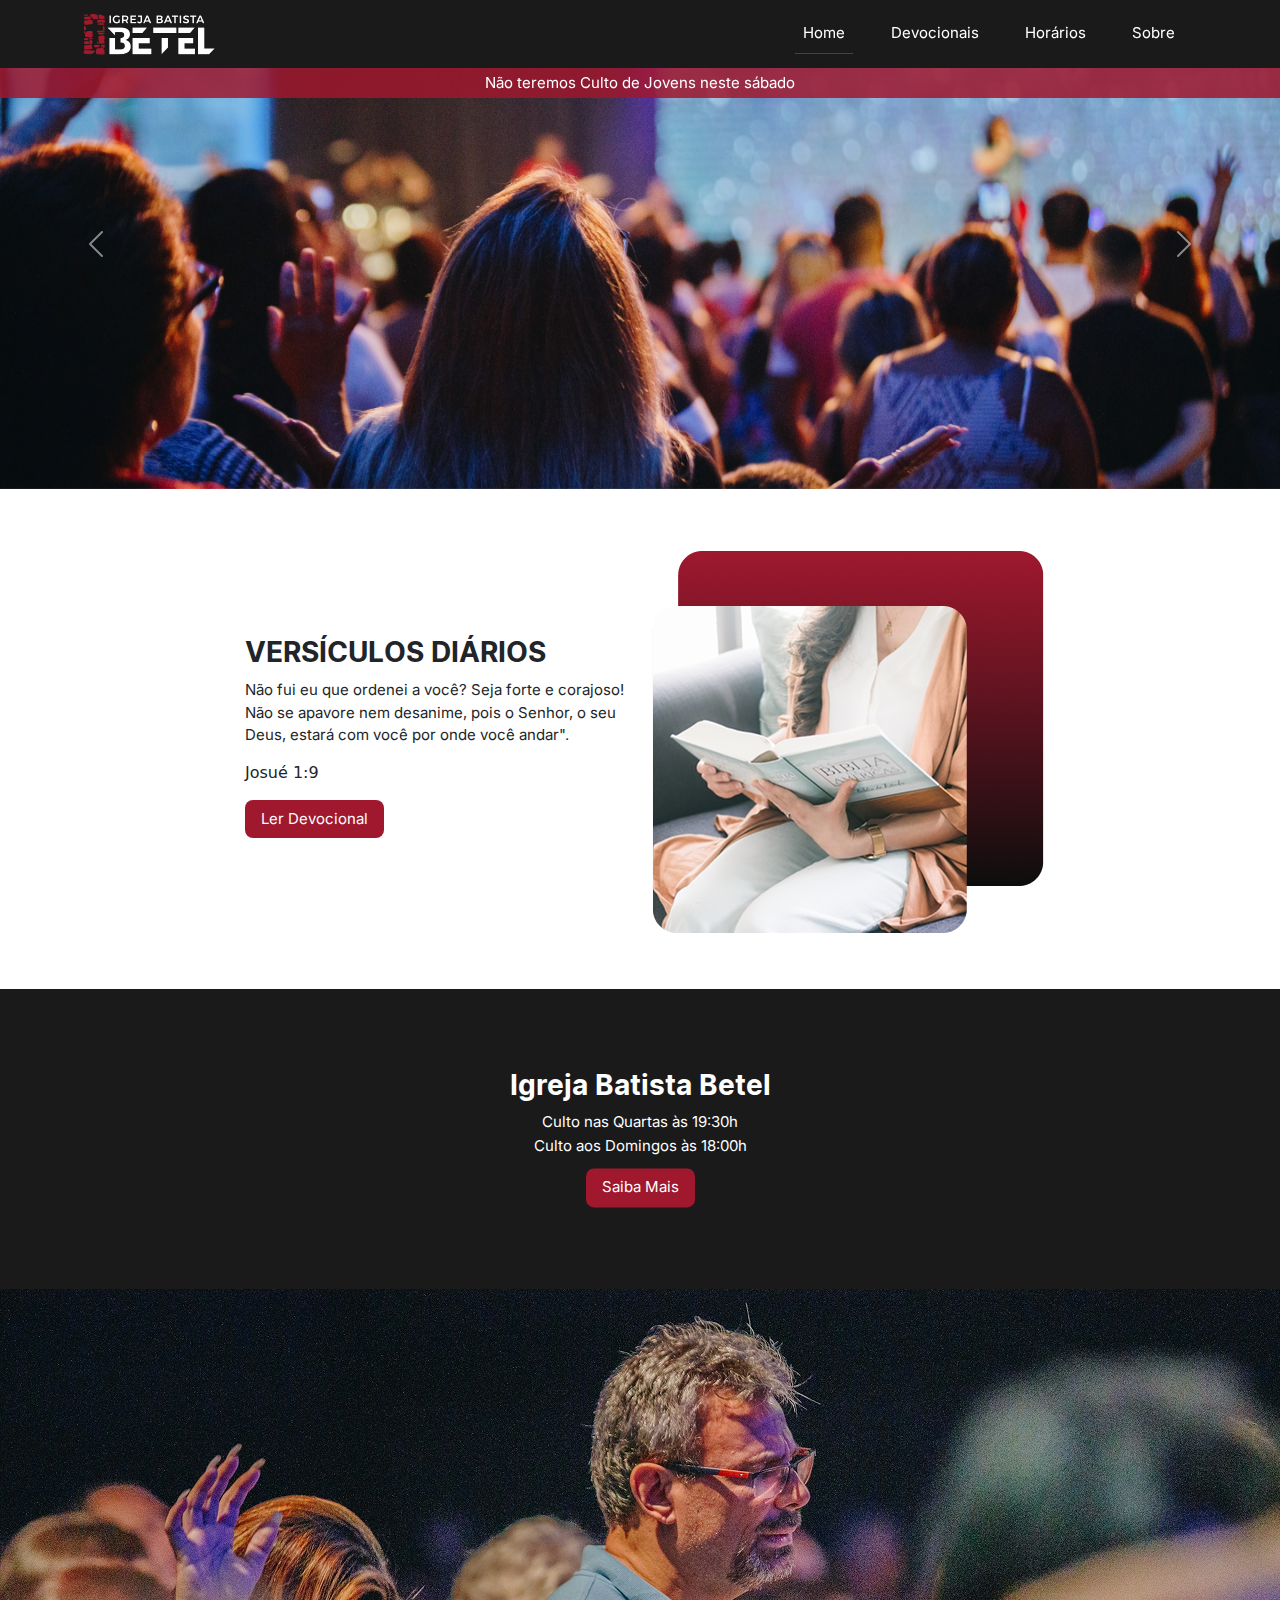
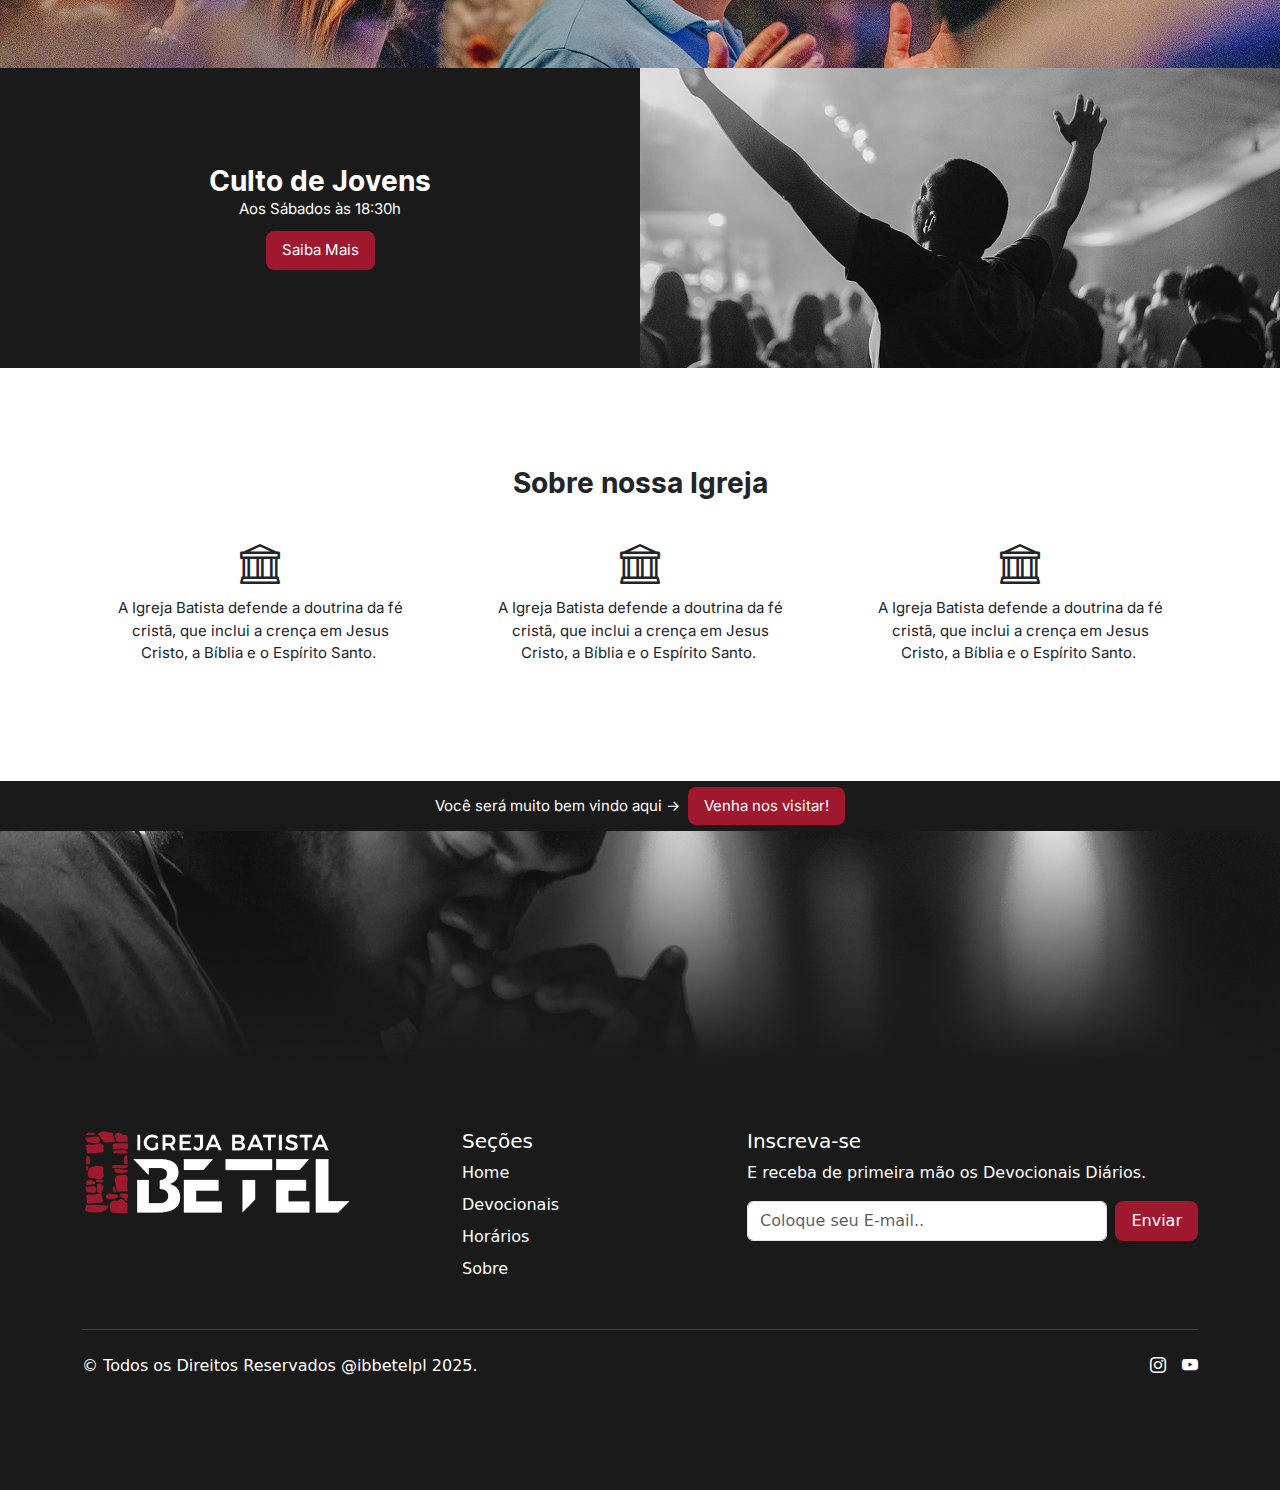
==== index.html @ 87336659 "primeiro commit" ====
<!DOCTYPE html>
<html lang="en">

<head>
  <meta charset="UTF-8">
  <meta name="viewport" content="width=device-width, initial-scale=1.0">
  <title>Igreja Batista Betel</title>

  <link rel="preconnect" href="https://fonts.googleapis.com">
  <link rel="preconnect" href="https://fonts.gstatic.com" crossorigin>
  <link href="https://fonts.googleapis.com/css2?family=Konkhmer+Sleokchher&family=Trocchi&display=swap"
    rel="stylesheet">
  <link rel="preconnect" href="https://fonts.googleapis.com">
  <link rel="stylesheet" href="https://cdn.jsdelivr.net/npm/bootstrap-icons@1.11.3/font/bootstrap-icons.min.css">
  <link rel="preconnect" href="https://fonts.gstatic.com" crossorigin>
  <link
    href="https://fonts.googleapis.com/css2?family=Inter:ital,opsz,wght@0,14..32,100..900;1,14..32,100..900&display=swap"
    rel="stylesheet">
  <link href="https://cdn.jsdelivr.net/npm/bootstrap@5.3.3/dist/css/bootstrap.min.css" rel="stylesheet"
    integrity="sha384-QWTKZyjpPEjISv5WaRU9OFeRpok6YctnYmDr5pNlyT2bRjXh0JMhjY6hW+ALEwIH" crossorigin="anonymous">
  <script src="https://cdn.jsdelivr.net/npm/bootstrap@5.3.3/dist/js/bootstrap.bundle.min.js"
    integrity="sha384-YvpcrYf0tY3lHB60NNkmXc5s9fDVZLESaAA55NDzOxhy9GkcIdslK1eN7N6jIeHz" crossorigin="anonymous"
    defer></script>
  <link rel="stylesheet" href="css/style.css">
</head>

<body>

  <nav class="navbar navbar-expand-lg bg-body-costum fixed-top">
    <div class="container">
      <a class="navbar-brand" href="index.html"><img src="images/logo.png" alt=""></a>
      <button class="navbar-toggler" type="button" data-bs-toggle="collapse" data-bs-target="#navbarSupportedContent"
        aria-controls="navbarSupportedContent" aria-expanded="false" aria-label="Toggle navigation">
        <span class="navbar-toggler-icon"></span>
      </button>
      <div class="collapse navbar-collapse" id="navbarSupportedContent">
        <ul class="navbar-nav ms-auto">

          <li class="nav-item">
            <a class="nav-link active" aria-current="page" href="index.html">Home</a>
          </li>

          <li class="nav-item">
            <a class="nav-link" href="#">Devocionais</a>
          </li>

          <li class="nav-item">
            <a class="nav-link" href="#">Horários</a>
          </li>

          <li class="nav-item">
            <a class="nav-link" href="#">Sobre</a>
          </li>

        </ul>

      </div>
    </div>
  </nav>

  <section class="noticeBox fixed-top text-white">
    <div class="container">
      <div class="row">
        <p class="paragrafo">Não teremos Culto de Jovens neste sábado</p>
      </div>
    </div>
  </section><!--noticeBox-->


  <div id="carouselExampleAutoplaying" class="carousel slide desktopSlide" data-bs-ride="carousel">
    <div class="carousel-inner">
      <div class="carousel-item active">
        <img src="images/Slide1.png" class="d-block w-100" alt="...">
      </div>
      <div class="carousel-item">
        <img src="images/Slide2.png" class="d-block w-100" alt="...">
      </div>
      <div class="carousel-item">
        <img src="images/Slide3.png" class="d-block w-100" alt="...">
      </div>
    </div>
    <button class="carousel-control-prev" type="button" data-bs-target="#carouselExampleAutoplaying"
      data-bs-slide="prev">
      <span class="carousel-control-prev-icon" aria-hidden="true"></span>
      <span class="visually-hidden">Previous</span>
    </button>
    <button class="carousel-control-next" type="button" data-bs-target="#carouselExampleAutoplaying"
      data-bs-slide="next">
      <span class="carousel-control-next-icon" aria-hidden="true"></span>
      <span class="visually-hidden">Next</span>
    </button>
  </div>

  <div id="carouselExampleSlidesOnly" class="carousel slide mobileSlide" data-bs-ride="carousel">
    <div class="carousel-inner">
      <div class="carousel-item active">
        <img src="images/mobile1.png" class="d-block w-100" alt="...">
      </div>
      <div class="carousel-item">
        <img src="images/mobile2.png" class="d-block w-100" alt="...">
      </div>
      <div class="carousel-item">
        <img src="images/mobile3.png" class="d-block w-100" alt="...">
      </div>
    </div>
  </div>


  <section class="versiculoDiario">
    <div class="container ">

      <div class="versoPosition">
        <div class="row">

          <div class="col-md-6 padding180">
            <h3 class="titulo">VERSÍCULOS DIÁRIOS</h3>
            <p class="paragrafo">Não fui eu que ordenei a você? Seja forte e corajoso! Não se
              apavore nem desanime, pois o Senhor, o seu Deus, estará com você
              por onde você andar".
            </p>
            <h6>Josué 1:9<h6>
                <button type="button" class="btn btn-primary paragrafo"><a href="devocional.html">Ler
                    Devocional</a></button>
          </div>

          <div class="col-md-6 left">
            <img src="images/versiculo.png" alt="">
          </div>
        </div>
      </div><!--VersoPosition-->
    </div>

  </section><!--VersiculoDiario-->

  <Section class="horarioCulto ">

    <div class="container fixCenter">
      <div class="row">

        <div class="col-md-12 text-center text-white domingo">
          <h3 class="titulo">Igreja Batista Betel</h3>
          <p class="paragrafo">Culto nas Quartas às 19:30h </p>
          <p class="paragrafo">Culto aos Domingos às 18:00h</p>
          <button type="button" class="btn btn-primary paragrafo"><a href="https://www.instagram.com/ibbetelpl/">Saiba
              Mais</a></button>
        </div>
      </div>
    </div>

  </Section><!--horarioCulto--->

  <Section class="image1"></Section><!--image1-->

  <Section class="horarioCultoJovens text-white">

    <div class="horario">
      <h3 class="titulo">Culto de Jovens</h3>
      <p class="paragrafo">Aos Sábados às 18:30h </p>
      <button type="button" class="btn btn-primary paragrafo"><a href="https://www.instagram.com/geracaobetel.pl/">Saiba
          Mais</a></button>
    </div><!--horario-->

    <div class="image2"></div>

  </Section><!--horarioCultoJoves-->


  <Section class="about text-center">
    <div class="container">

      <div class="row">

        <h3 class="titulo">Sobre nossa Igreja</h3>

        <div class="col-md-4">
          <h1><i class="bi bi-bank"></i></h1>
          <p class="paragrafo">A Igreja Batista defende a
            doutrina da fé cristã, que inclui a crença em Jesus
            Cristo, a Bíblia e o Espírito Santo. </p>
        </div>

        <div class="col-md-4">
          <h1><i class="bi bi-bank"></i></h1>
          <p class="paragrafo">A Igreja Batista defende a
            doutrina da fé cristã, que inclui a crença em Jesus
            Cristo, a Bíblia e o Espírito Santo. </p>
        </div>

        <div class="col-md-4">
          <h1><i class="bi bi-bank"></i></h1>
          <p class="paragrafo">A Igreja Batista defende a
            doutrina da fé cristã, que inclui a crença em Jesus
            Cristo, a Bíblia e o Espírito Santo. </p>
        </div>
      </div>
    </div>
  </Section>

  <section class="visitBox text-white">
    <div class="visitFlex">
      <span class="paragrafo">Você será muito bem vindo aqui -></span>
      <button type="button" class="btn btn-primary paragrafo"><a
          href="https://www.google.com.br/maps/place/Igreja+Batista+Betel+de+Pedro+Leopoldo/@-19.6263282,-44.0374844,3a,75y,69.58h,93.02t/data=!3m7!1e1!3m5!1s6uIgbS_AbezkkRyCHmr8Yw!2e0!6shttps:%2F%2Fstreetviewpixels-pa.googleapis.com%2Fv1%2Fthumbnail%3Fcb_client%3Dmaps_sv.tactile%26w%3D900%26h%3D600%26pitch%3D-3.02195248613306%26panoid%3D6uIgbS_AbezkkRyCHmr8Yw%26yaw%3D69.58123196030469!7i16384!8i8192!4m15!1m8!3m7!1s0xa6619824058893:0xc2c8dfe5c38522da!2sR.+Comendador+Antônio+Alves,+1403+-+Centro,+Pedro+Leopoldo+-+MG,+33250-033!3b1!8m2!3d-19.6262845!4d-44.0374434!16s%2Fg%2F11c2d6yrgg!3m5!1s0xa661c24ed56f77:0xa4c93ab1018aed61!8m2!3d-19.6262784!4d-44.037448!16s%2Fg%2F11j9cv4b9n?entry=ttu&g_ep=EgoyMDI1MDIxOS4xIKXMDSoASAFQAw%3D%3D">Venha
          nos visitar!</a></button>
    </div>

  </section><!--sessão Sobre-->

  <section class="image3"></section>

  <footer class="py-5">
    <div class="container text-white">
      <div class="row">


        <div class="col-md-4">
          <a href="index.html"><img src="images/logo2.png" alt=""></a>
        </div>

        <div class="col-6 col-md-2 mb-3">
          <h5>Seções</h5>
          <ul class="nav flex-column">
            <li class="nav-item mb-2"><a href="index.html" class="nav-link p-0">Home</a></li>
            <li class="nav-item mb-2"><a href="#" class="nav-link p-0 ">Devocionais</a></li>
            <li class="nav-item mb-2"><a href="#" class="nav-link p-0 ">Horários</a></li>
            <li class="nav-item mb-2"><a href="#" class="nav-link p-0 ">Sobre</a></li>
          </ul>
        </div>

        <div class="col-md-5 offset-md-1 mb-3">
          <form>
            <h5>Inscreva-se</h5>
            <p>E receba de primeira mão os Devocionais Diários.</p>
            <div class="d-flex flex-column flex-sm-row w-100 gap-2">
              <label for="newsletter1" class="visually-hidden">Email address</label>
              <input id="newsletter1" type="text" class="form-control" placeholder="Coloque seu E-mail..">
              <button class="btn btn-primary" type="button">Enviar</button>
            </div>
          </form>
        </div>
      </div>

      <div class="d-flex flex-column flex-sm-row justify-content-between py-4 my-4 border-top">
        <p>&copy; Todos os Direitos Reservados @ibbetelpl 2025.</p>
        <ul class="list-unstyled d-flex">

          <li class="ms-3"><a class="link-body-emphasis" href="https://www.instagram.com/ibbetelpl/"><i
                class="bi bi-instagram text-white"></i></a></li>
          <li class="ms-3"><a class="link-body-emphasis" href="#"><i class="bi bi-youtube text-white"></i></a></li>
        </ul>
      </div>
  </footer>
  </div>


</html>


</body>

</html>
---- css/style.css ----
* {
    padding: 0;
    margin: 0;
    box-sizing: border-box;
}

html,
body {
    height: 100%;
    background-color: var(--cor-white);

}

:root {
    --cor-principal: #9F182E;
    --cor-secundaria: #1a1a1a;
    --cor-white: #ffff;
}


/* ----> Sessão Alinhamentos*/
.fixCenter {
    position: absolute;
    top: 50%;
    left: 50%;
    transform: translate(-50%, -50%);
}

/* ----> fimm ALinhamentos*/

/* ----> Sessão Textos*/
.titulo {
    font-family: Konkhmer Sleokchher;
}

.paragrafo {
    font-family: Inter;
    font-size: 15px;
}

/* ----> Fimm Textos */


/* ----> Sessão botões*/
.btn {
    background-color: var(--cor-principal);
    border: 0;
    padding: 8px 16px;
    border-radius: 8px;
}


.btn:hover {
    background-color: #58121e;
}

.btn a {
    color: white;
    text-decoration: none;
}

/* ----> fimm botões*/


/* ----> Sessão Navbar*/
.bg-body-costum {
    background-color: var(--cor-secundaria) !important;
}

nav .nav-item a {
    color: white !important;
    font-family: Inter;
    font-size: 15px;
}

nav .nav-link {
    margin: 0 15px;
}

nav .navbar-brand img,
footer img {
    mix-blend-mode: lighten;
}

nav .nav-link.active,
nav .nav-link:hover {
    border-bottom: 1px solid #9F182E;
}

nav .navbar-toggler {
    color: var(--cor-principal) !important;
    border: 2px solid #ffff;
}

nav .navbar-toggler-icon {
    background-image: url('../images/hamburger.svg');
}

/* ----> Fimm Navbar*/


/* ----> Barra de noticias*/
.noticeBox {
    background-color: rgba(159, 24, 46, 0.85);
    width: 100%;
    height: 30px;
    text-align: center;
    margin-top: 68px;
}

.noticeBox p {
    line-height: 30px;
}

/* ----> fimm Barra de noticias*/


/* ----> Sessão Versiculo Diario*/
section.versiculoDiario {
    width: 100%;
    height: 500px;
    position: relative;
    background-color: var(--cor-white);
}

.carousel.slide.mobileSlide {
    display: none;
}

.versoPosition {
    padding: 62px 0px;
}

.padding180 {
    margin: auto;
    padding-left: 175px;
}

.padding180 p {
    max-width: 400px;
}

.versiculoDiario button {
    margin-top: 10px;
}

/* ----> fimm VersiculoDiario*/

.estudoVersiculo {
    width: 100%;
    height: auto;
    margin-top: 130px;
}

.estudoVersiculo p {
    font-size: 18px;
}

.estudoVersiculo h5 {
    text-align: center;
    font-size: 15px;
}

.agrup {
    padding-top: 100px;
    margin: auto;
    text-align: initial;
    max-width: 400px;
    line-height: 230%;
}

.agrup h6 {
    font-size: 20px;
    font-weight: bold;
    border-bottom: 2px solid #9F182E;
    width: fit-content;
    margin-bottom: 20px;
}


.agrup2 {
    margin: 50px 0px;
}


/* ----> Sessão Culto*/
.horarioCulto {
    background-color: var(--cor-secundaria);
    width: 100%;
    height: 300px;
    position: relative;
}

.domingo p:nth-child(3) {
    margin-top: -15px;
}

.horarioCulto button,
.horario button {
    margin-top: -5px;
}

.image1 {
    background-image: url('../images/banner1.png');
    background-size: cover;
    height: 379px;
    background-repeat: no-repeat;
}

/* ----> Fimm Culto*/


/* ----> Sessão CultoDeJovens*/
.horarioCultoJovens {
    background-color: var(--cor-secundaria);
    width: 100%;
    height: 300px;
    display: flex;
}

.horario {
    margin: auto;
    text-align: center;
    width: 50%;
}

.horario p {
    margin-top: -10px;
}

.image2 {
    width: 50%;
    background-image: url('../images/banner2.png');
    background-position: center;
    background-size: cover;
    height: 300px;
    background-repeat: no-repeat;
}

/* ----> Fimm CultoDeJovens*/


/* ----> Sessão Sobre*/
.about {
    background-color: var(--cor-white);
    padding: 100px 40px;
    width: 100%;
}

.about h3 {
    margin-bottom: 40px;
}

.about .col-md-4 {
    padding: 0 40px;
}


/* ----> Fimm Sessão Sobre*/
.visitBox {
    display: flex;
    justify-content: center;
    width: 100%;
    height: 50px;
    background-color: var(--cor-secundaria);
}

.visitFlex {
    justify-content: center;
    display: flex;
    align-items: center;
    gap: 8px;
    /* Ajuste o espaçamento entre o texto e o botão */
}

.buttonMy {
    background-color: var(--cor-principal);
    color: white;
    padding: 1px 10px;
    border: 0;
    border-radius: 4px;
}

section.image3 {
    background-image: url('../images/banner3.png');
    background-size: cover;
    height: 250px;
    background-repeat: no-repeat;
    background-position: center;
}

footer {
    background-color: #1a1a1a !important;
}

footer a {
    color: white !important;
}

footer button {
    margin-top: 0;
}

footer .border-top {
    border-top: 1px solid #9F182E !important;
}

footer img {
    width: 100%;
    max-width: 270px;
}



@media screen and (max-width: 1000px) {
    .carousel.slide.mobileSlide {
        display: block;
    }

    .carousel.slide.desktopSlide {
        display: none;
    }

    .padding180 {
        padding-left: 0px;
    }

    .versiculoDiario {
        margin-bottom: 250px;
    }

    .versiculoDiario .col-md-6 {
        width: 100%;
        padding-bottom: 40px;
        text-align: center;
        display: inline-block;
    }

    .versiculoDiario .paragrafo {
        display: inline-block;
    }

    .image1,
    .image3 {
        background-position: top;
    }

}

@media screen and (max-width: 991px) {
    nav .navbar-nav {
        padding-top: 40px;
    }
}

@media screen and (max-width: 767px) {

    .noticeBox p {
        font-size: 14px;
    }

    .about .col-md-4 {
        padding: 10px 100px;
    }

    .about i {
        font-size: 50px;
    }

    footer img {
        width: 100%;
        max-width: 220px;
        margin-bottom: 2rem;
    }

}
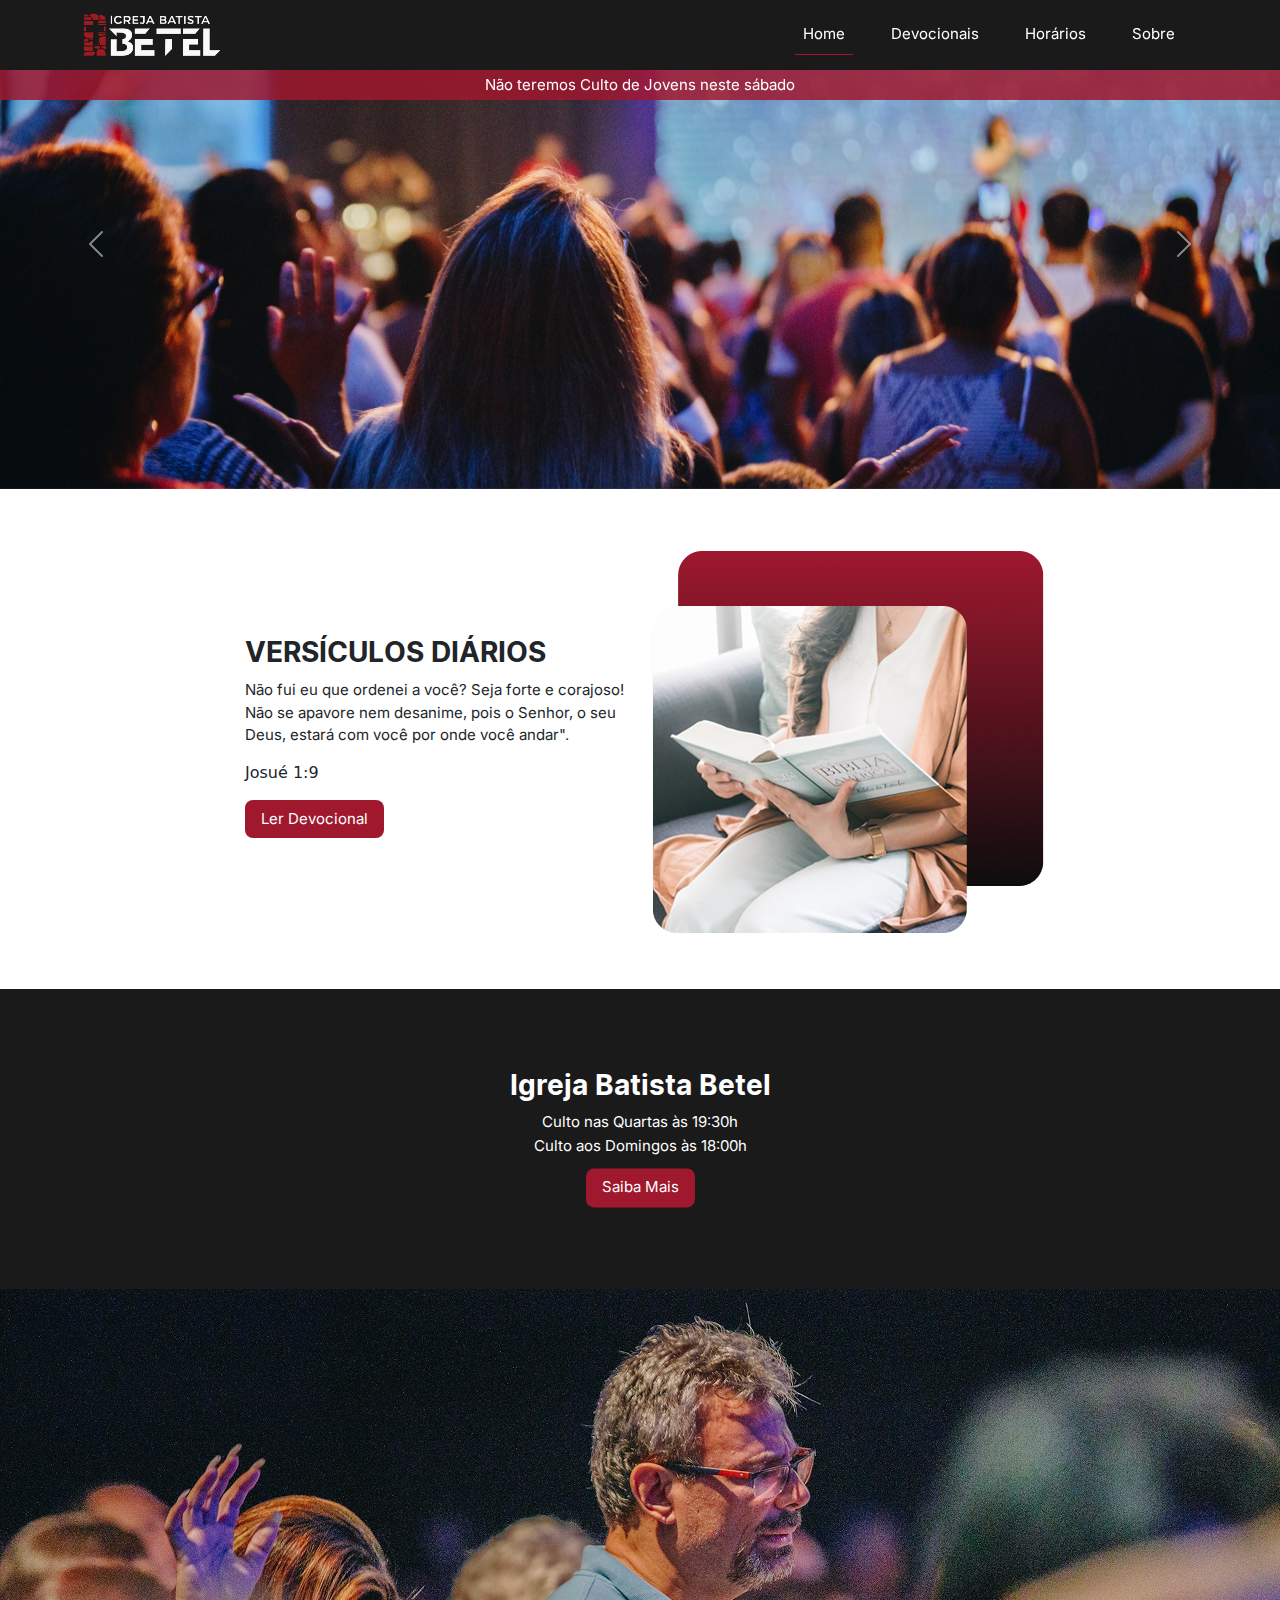
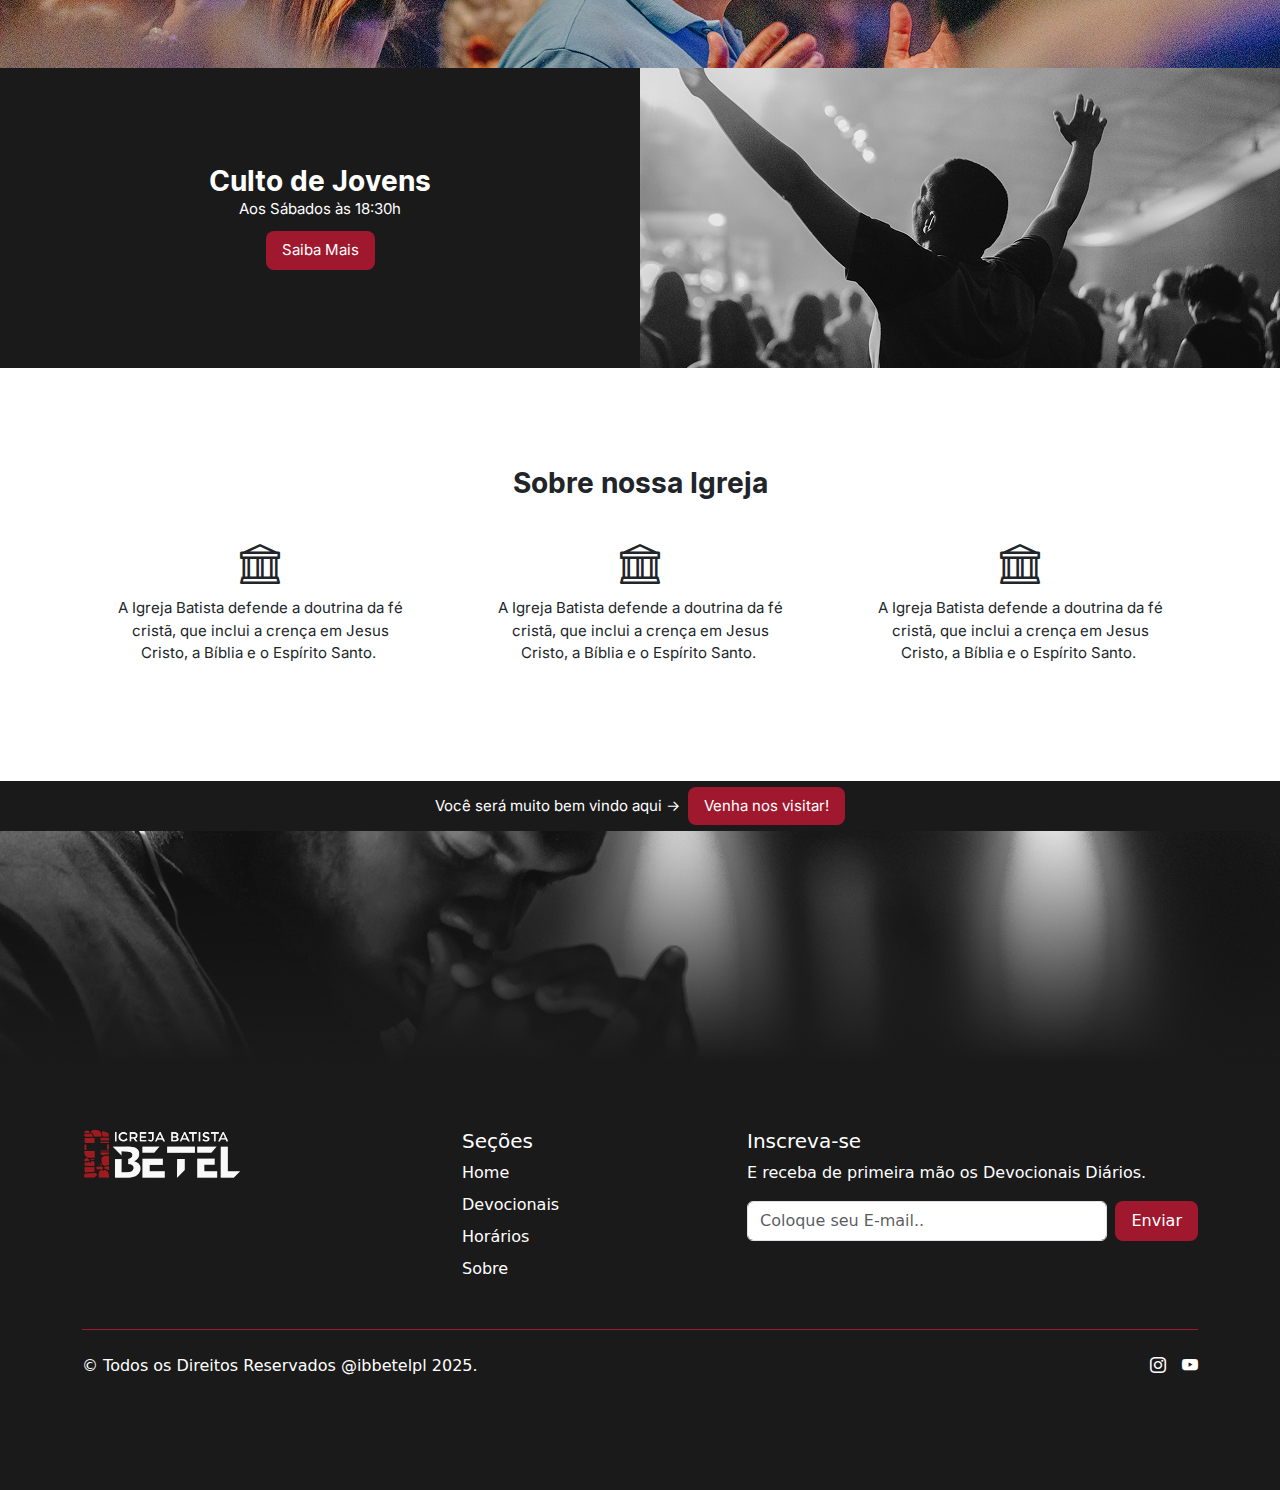
==== commit 755c867b: "Espaçamentos e tipografias" ====
--- a/index.html
+++ b/index.html
@@ -105,6 +105,20 @@
     </div>
   </div>
 
+  <div id="carouselExampleSlidesOnly" class="carousel slide mobileSlide2" data-bs-ride="carousel">
+    <div class="carousel-inner">
+      <div class="carousel-item active">
+        <img src="images/mobile2-1.png" class="d-block w-100" alt="...">
+      </div>
+      <div class="carousel-item">
+        <img src="images/mobile2-2.png" class="d-block w-100" alt="...">
+      </div>
+      <div class="carousel-item">
+        <img src="images/mobile2-3.png" class="d-block w-100" alt="...">
+      </div>
+    </div>
+  </div>
+
 
   <section class="versiculoDiario">
     <div class="container ">
@@ -214,7 +228,7 @@
 
 
         <div class="col-md-4">
-          <a href="index.html"><img src="images/logo2.png" alt=""></a>
+          <a href="index.html"><img src="images/logo.png" alt=""></a>
         </div>
 
         <div class="col-6 col-md-2 mb-3">
--- a/css/style.css
+++ b/css/style.css
@@ -77,8 +77,9 @@
     margin: 0 15px;
 }
 
-nav .navbar-brand img,
-footer img {
+nav .navbar-brand img {
+    width: 140px;
+    height: 100%;
     mix-blend-mode: lighten;
 }
 
@@ -105,7 +106,7 @@
     width: 100%;
     height: 30px;
     text-align: center;
-    margin-top: 68px;
+    margin-top: 70px;
 }
 
 .noticeBox p {
@@ -127,6 +128,10 @@
     display: none;
 }
 
+.carousel.slide.mobileSlide2{
+    display: none;
+}
+
 .versoPosition {
     padding: 62px 0px;
 }
@@ -148,8 +153,9 @@
 
 .estudoVersiculo {
     width: 100%;
+    padding: 0 5%;
     height: auto;
-    margin-top: 130px;
+    margin-top: 100px;
 }
 
 .estudoVersiculo p {
@@ -161,8 +167,22 @@
     font-size: 15px;
 }
 
+.organizer{
+    background-color: var(--cor-secundaria);
+    width: 100%;
+    padding: 10px 2%;
+    margin-top: 70px;
+    text-align: center;
+    border-top: 1px solid #9F182E;
+}
+
+.organizer .titulo{
+    margin-top: 6px;
+    color: var(--cor-white);
+    font-size: 15px;
+}
+
 .agrup {
-    padding-top: 100px;
     margin: auto;
     text-align: initial;
     max-width: 400px;
@@ -222,6 +242,7 @@
     margin: auto;
     text-align: center;
     width: 50%;
+    padding: 3%;
 }
 
 .horario p {
@@ -305,11 +326,10 @@
     border-top: 1px solid #9F182E !important;
 }
 
-footer img {
-    width: 100%;
-    max-width: 270px;
-}
-
+footer .col-md-4 img {
+    width: 160px;
+    mix-blend-mode: lighten;
+}
 
 
 @media screen and (max-width: 1000px) {
@@ -321,9 +341,15 @@
         display: none;
     }
 
+    .carousel.slide.mobileSlide2{
+        display: none;
+    }
+
     .padding180 {
         padding-left: 0px;
     }
+
+    
 
     .versiculoDiario {
         margin-bottom: 250px;
@@ -340,6 +366,10 @@
         display: inline-block;
     }
 
+    .about {
+        padding: 40px 0;
+    }
+
     .image1,
     .image3 {
         background-position: top;
@@ -355,16 +385,56 @@
 
 @media screen and (max-width: 767px) {
 
+    nav .navbar-brand img {
+        width: 100px;
+    }
+
+    .organizer{
+        margin-top: 60px;
+    }
+    
+    .organizer .titulo{
+        font-size: 14px;
+    }
+
+    .carousel.slide.mobileSlide{
+        display: none;
+    }
+
+    .carousel.slide.mobileSlide2{
+        display: block;
+    }
+
+    .noticeBox{
+        margin-top: 60px;
+    }
+
     .noticeBox p {
         font-size: 14px;
     }
 
+    .versiculoDiario img{
+        width: 80%;
+    }
+
+    .versiculoDiario .padding180{
+        max-width: 300px;
+    }
+
     .about .col-md-4 {
         padding: 10px 100px;
     }
 
     .about i {
-        font-size: 50px;
+        font-size: 65px;
+    }
+
+    .visitBox{
+        padding: 0 2%;
+    }
+
+    .visitBox .visitFlex span, .visitBox .visitFlex button{
+        font-size: 13px;
     }
 
     footer img {
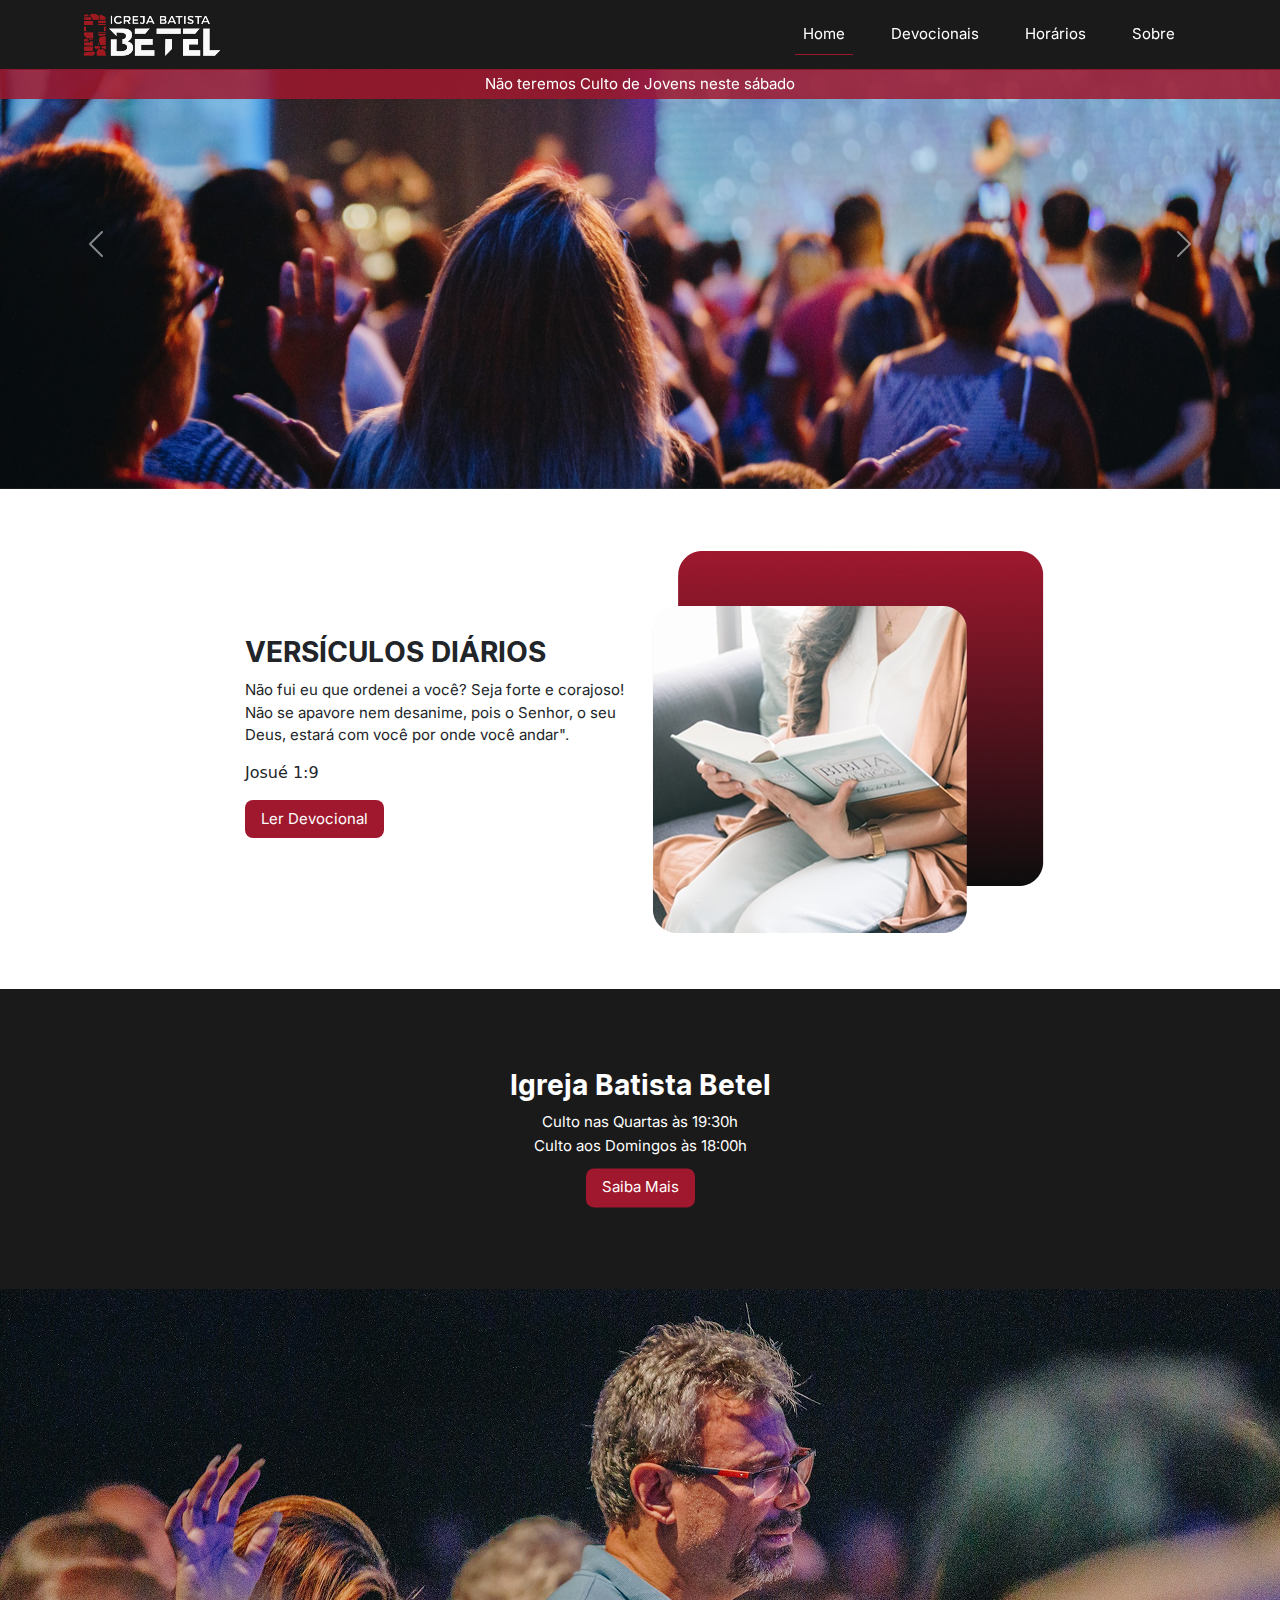
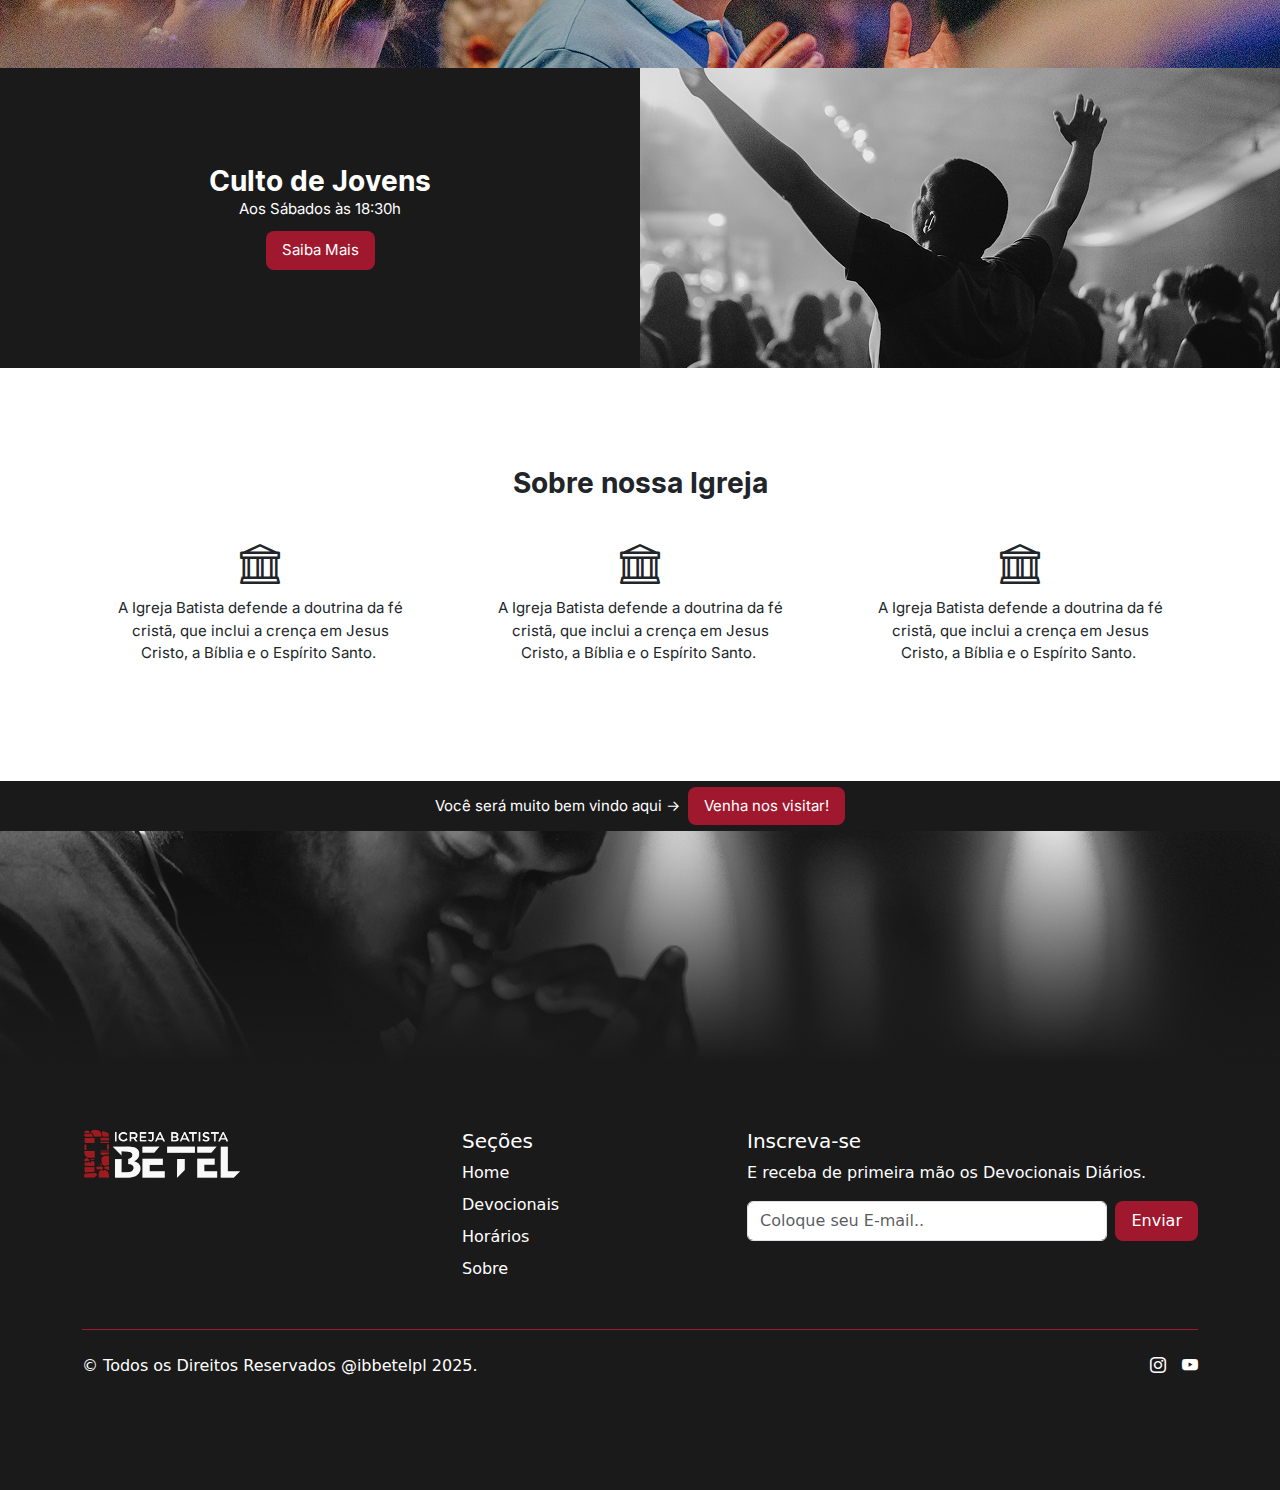
==== commit 84ef3f1d: "Coloção de links na pagina e pagina de todos os devocionais" ====
--- a/index.html
+++ b/index.html
@@ -41,15 +41,15 @@
           </li>
 
           <li class="nav-item">
-            <a class="nav-link" href="#">Devocionais</a>
-          </li>
-
-          <li class="nav-item">
-            <a class="nav-link" href="#">Horários</a>
-          </li>
-
-          <li class="nav-item">
-            <a class="nav-link" href="#">Sobre</a>
+            <a class="nav-link" href="allDevocionais.html">Devocionais</a>
+          </li>
+
+          <li class="nav-item">
+            <a class="nav-link" href="#horarios">Horários</a>
+          </li>
+
+          <li class="nav-item">
+            <a class="nav-link" href="#sobre">Sobre</a>
           </li>
 
         </ul>
@@ -146,7 +146,7 @@
 
   </section><!--VersiculoDiario-->
 
-  <Section class="horarioCulto ">
+  <Section id="horarios" class="horarioCulto ">
 
     <div class="container fixCenter">
       <div class="row">
@@ -179,7 +179,7 @@
   </Section><!--horarioCultoJoves-->
 
 
-  <Section class="about text-center">
+  <Section id="sobre" class="about text-center">
     <div class="container">
 
       <div class="row">
@@ -235,9 +235,9 @@
           <h5>Seções</h5>
           <ul class="nav flex-column">
             <li class="nav-item mb-2"><a href="index.html" class="nav-link p-0">Home</a></li>
-            <li class="nav-item mb-2"><a href="#" class="nav-link p-0 ">Devocionais</a></li>
-            <li class="nav-item mb-2"><a href="#" class="nav-link p-0 ">Horários</a></li>
-            <li class="nav-item mb-2"><a href="#" class="nav-link p-0 ">Sobre</a></li>
+            <li class="nav-item mb-2"><a href="allDevocionais.html" class="nav-link p-0 ">Devocionais</a></li>
+            <li class="nav-item mb-2"><a href="#horarios" class="nav-link p-0 ">Horários</a></li>
+            <li class="nav-item mb-2"><a href="#sobre" class="nav-link p-0 ">Sobre</a></li>
           </ul>
         </div>
 
--- a/css/style.css
+++ b/css/style.css
@@ -106,7 +106,7 @@
     width: 100%;
     height: 30px;
     text-align: center;
-    margin-top: 70px;
+    margin-top: 69px;
 }
 
 .noticeBox p {
@@ -331,6 +331,13 @@
     mix-blend-mode: lighten;
 }
 
+.embreve{
+    min-height: 900px;
+    padding: 100px;
+    text-align: center;
+    
+}
+
 
 @media screen and (max-width: 1000px) {
     .carousel.slide.mobileSlide {
@@ -390,7 +397,7 @@
     }
 
     .organizer{
-        margin-top: 60px;
+        margin-top: 58px;
     }
     
     .organizer .titulo{
@@ -406,7 +413,7 @@
     }
 
     .noticeBox{
-        margin-top: 60px;
+        margin-top: 58px;
     }
 
     .noticeBox p {
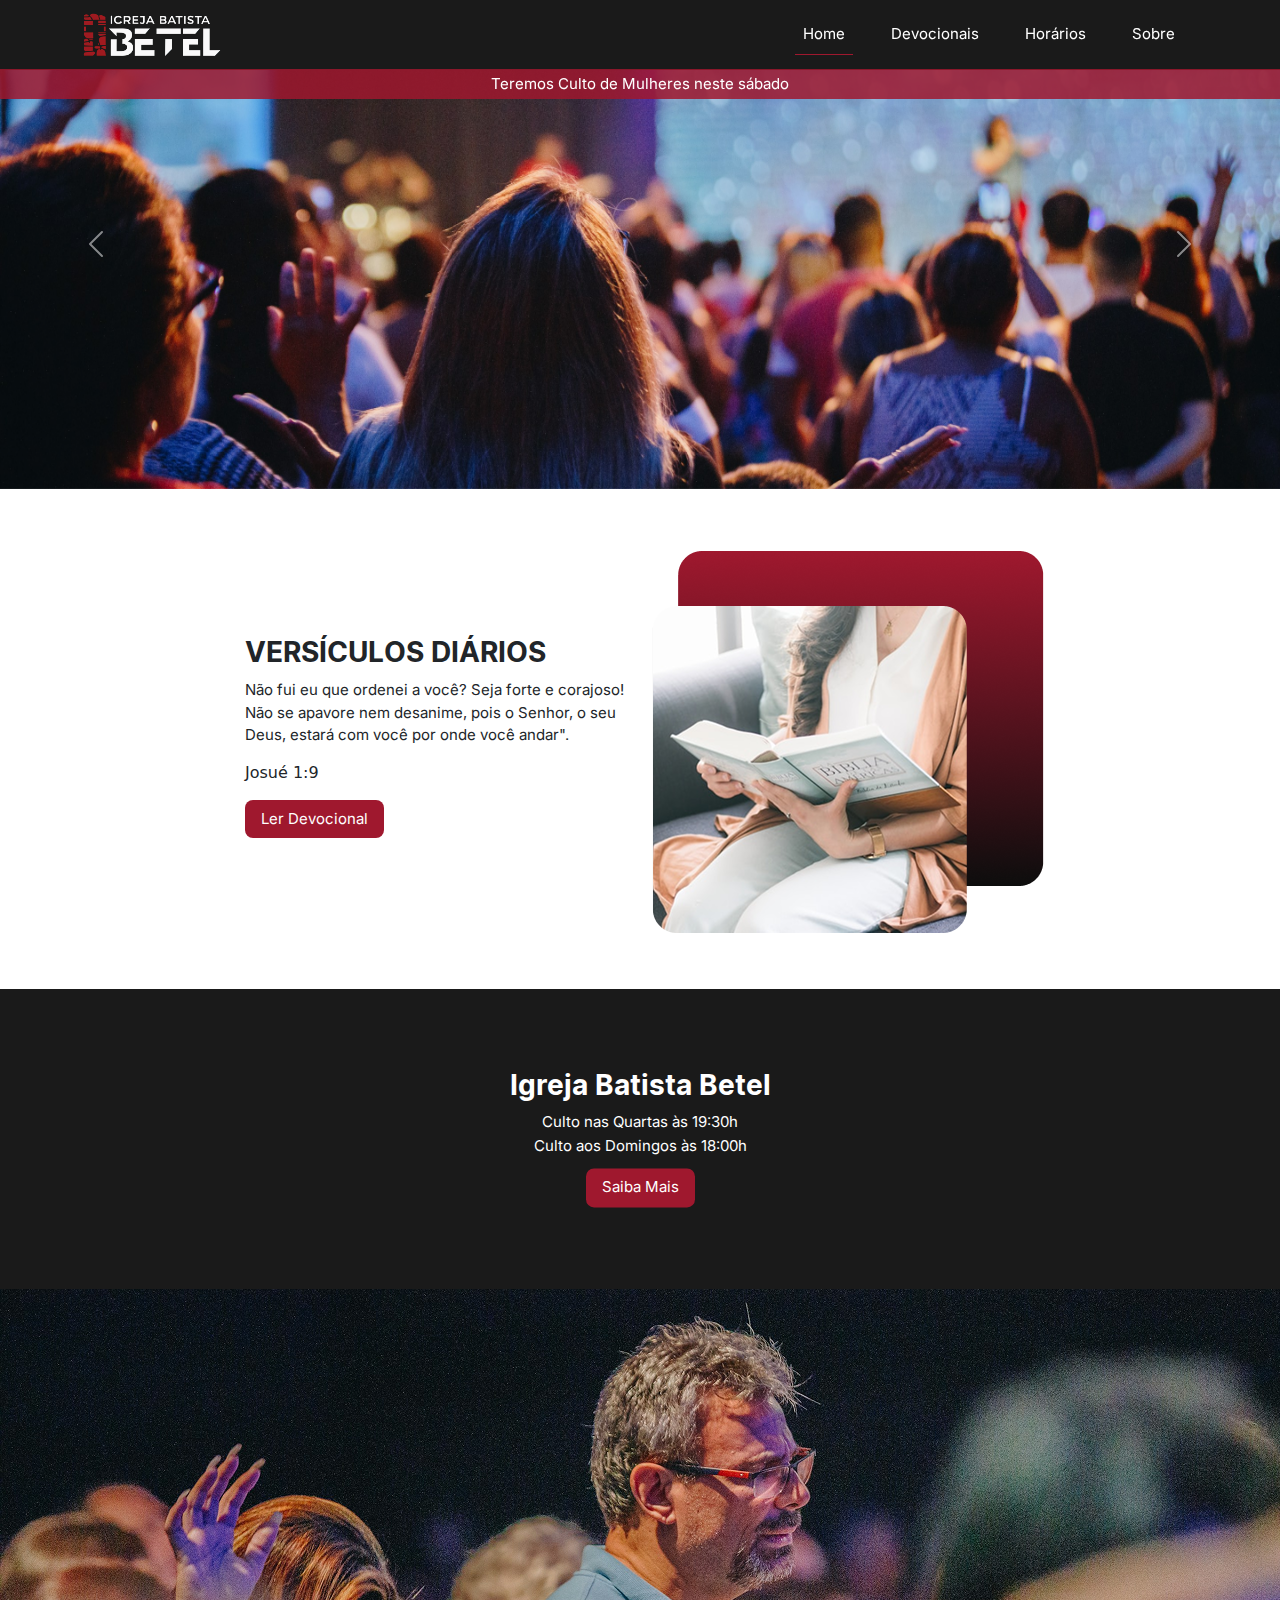
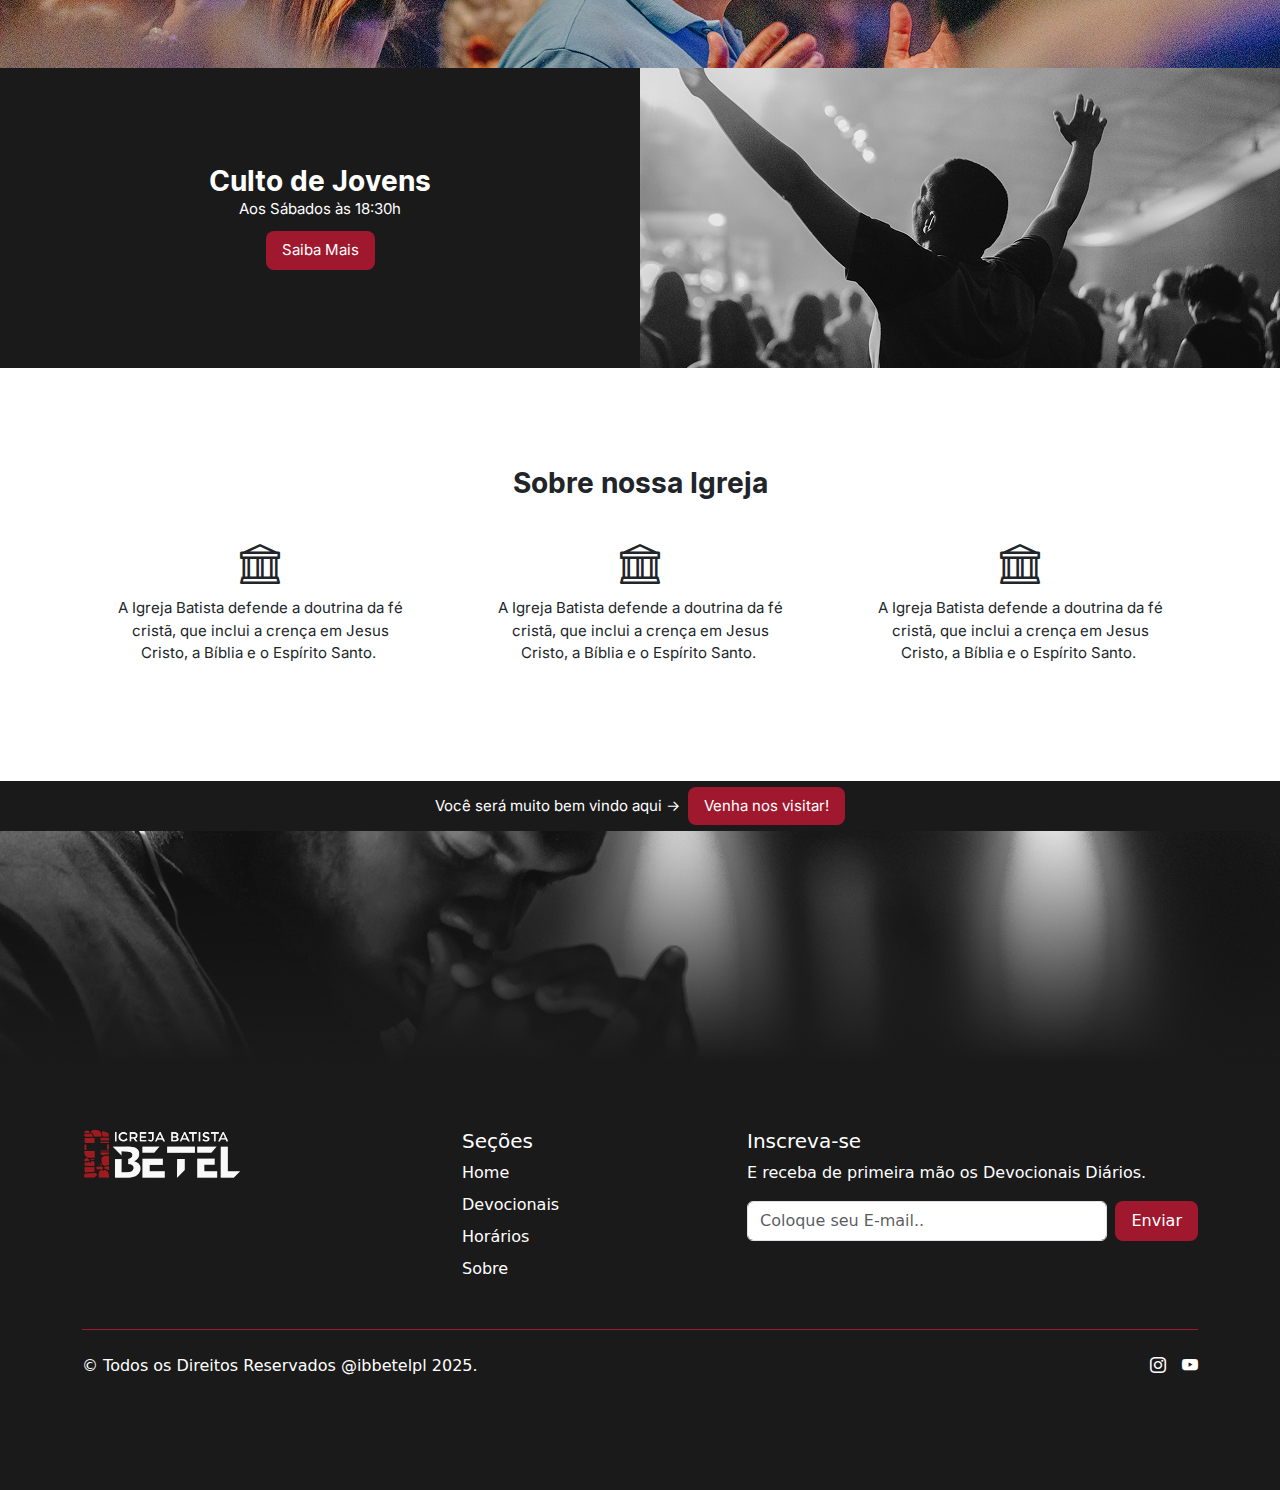
==== commit a90fbfb3: "noticeBar" ====
--- a/index.html
+++ b/index.html
@@ -61,7 +61,7 @@
   <section class="noticeBox fixed-top text-white">
     <div class="container">
       <div class="row">
-        <p class="paragrafo">Não teremos Culto de Jovens neste sábado</p>
+        <p class="paragrafo">Teremos Culto de Mulheres neste sábado</p>
       </div>
     </div>
   </section><!--noticeBox-->
